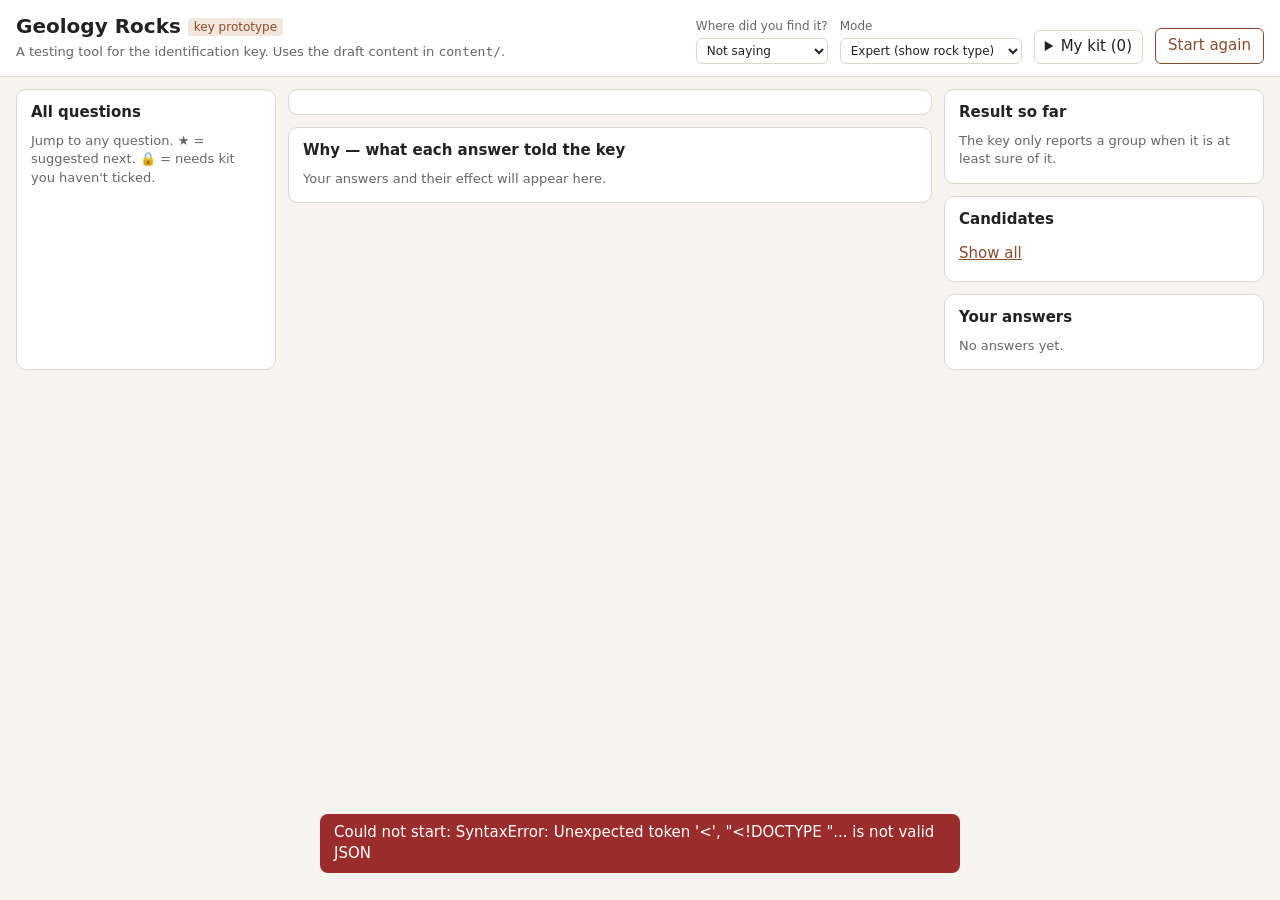
==== engine/python/geology_engine/web/static/index.html @ 8e889d71 "M2: scoring engine prototype, scenarios, simulation, browser key - pipeline/compiler: content -> bui" ====
<!doctype html>
<!-- SPDX-FileCopyrightText: Geology Rocks contributors -->
<!-- SPDX-License-Identifier: GPL-3.0-or-later -->
<html lang="en-GB">
<head>
<meta charset="utf-8">
<meta name="viewport" content="width=device-width, initial-scale=1">
<title>Geology Rocks key prototype</title>
<link rel="stylesheet" href="style.css">
</head>
<body>
<header>
  <div class="title">
    <h1>Geology Rocks <span class="tag">key prototype</span></h1>
    <p class="sub">A testing tool for the identification key. Uses the draft content in <code>content/</code>.</p>
  </div>
  <div class="setup">
    <label>Where did you find it?
      <select id="context"><option value="">Not saying</option></select>
    </label>
    <label>Mode
      <select id="mode">
        <option value="expert">Expert (show rock type)</option>
        <option value="beginner">Beginner (stop at group)</option>
      </select>
    </label>
    <details id="kit-box">
      <summary>My kit (<span id="kit-count">0</span>)</summary>
      <div id="kit"></div>
    </details>
    <button id="restart" class="secondary">Start again</button>
  </div>
</header>

<main>
  <section id="col-questions" class="panel">
    <h2>All questions</h2>
    <p class="hint">Jump to any question. ★ = suggested next. 🔒 = needs kit you haven't ticked.</p>
    <ol id="question-list"></ol>
  </section>

  <section id="col-centre">
    <div id="current" class="panel"></div>
    <div id="explain" class="panel">
      <h2>Why — what each answer told the key</h2>
      <ol id="trace"></ol>
      <p id="trace-empty" class="hint">Your answers and their effect will appear here.</p>
    </div>
  </section>

  <section id="col-result">
    <div class="panel result">
      <h2>Result so far</h2>
      <p id="phrase" class="phrase"></p>
      <ol id="path" class="path"></ol>
      <p class="hint">The key only reports a group when it is at least <span id="tau"></span> sure of it.</p>
    </div>
    <div class="panel">
      <h2>Candidates</h2>
      <ol id="candidates"></ol>
      <button id="more" class="link">Show all</button>
    </div>
    <div class="panel">
      <h2>Your answers</h2>
      <ol id="answers"></ol>
      <p id="answers-empty" class="hint">No answers yet.</p>
    </div>
  </section>
</main>
<p id="error" role="alert" hidden></p>
<script src="app.js"></script>
</body>
</html>
---- engine/python/geology_engine/web/static/style.css ----
/* SPDX-FileCopyrightText: Geology Rocks contributors */
/* SPDX-License-Identifier: GPL-3.0-or-later */
:root {
  --bg: #f6f4ef; --panel: #ffffff; --ink: #222; --muted: #666; --line: #ddd7cc;
  --accent: #8a4b2a; --accent-soft: #f3e6dc; --good: #2f6b3a; --bad: #9b2c2c; --bar: #c98b5f;
}
@media (prefers-color-scheme: dark) {
  :root { --bg: #1b1a18; --panel: #262421; --ink: #eee; --muted: #aaa; --line: #3d3a35;
          --accent: #e0a37a; --accent-soft: #3a2c22; --good: #8fd19e; --bad: #f0a0a0; --bar: #b07a52; }
}
* { box-sizing: border-box; }
body { margin: 0; font: 15px/1.45 system-ui, sans-serif; background: var(--bg); color: var(--ink); }
header { display: flex; flex-wrap: wrap; gap: 12px 24px; align-items: flex-end; justify-content: space-between;
         padding: 12px 16px; border-bottom: 1px solid var(--line); background: var(--panel); }
h1 { margin: 0; font-size: 20px; }
h2 { margin: 0 0 8px; font-size: 15px; }
.tag { font-size: 12px; font-weight: normal; background: var(--accent-soft); color: var(--accent);
       padding: 2px 6px; border-radius: 4px; vertical-align: middle; }
.sub, .hint { margin: 2px 0; color: var(--muted); font-size: 13px; }
.setup { display: flex; flex-wrap: wrap; gap: 12px; align-items: flex-end; }
.setup label { display: flex; flex-direction: column; font-size: 12px; color: var(--muted); gap: 2px; }
select, button { font: inherit; }
select { padding: 4px 6px; border: 1px solid var(--line); border-radius: 6px; background: var(--panel); color: var(--ink); }
#kit-box { position: relative; }
#kit-box summary { cursor: pointer; padding: 5px 10px; border: 1px solid var(--line); border-radius: 6px; }
#kit { position: absolute; right: 0; z-index: 5; background: var(--panel); border: 1px solid var(--line);
       border-radius: 8px; padding: 8px 12px; width: 280px; box-shadow: 0 4px 16px rgba(0,0,0,.15); }
#kit label { display: block; padding: 2px 0; font-size: 14px; color: var(--ink); }
button { cursor: pointer; border-radius: 6px; border: 1px solid var(--accent); background: var(--accent);
         color: #fff; padding: 6px 12px; }
button.secondary { background: transparent; color: var(--accent); }
button.link { background: none; border: none; color: var(--accent); padding: 4px 0; text-decoration: underline; }
main { display: grid; grid-template-columns: 260px minmax(0, 1fr) 320px; gap: 12px; padding: 12px 16px; }
@media (max-width: 1050px) { main { grid-template-columns: 1fr; } }
.panel { background: var(--panel); border: 1px solid var(--line); border-radius: 10px; padding: 12px 14px; margin-bottom: 12px; }
ol { margin: 0; padding: 0; list-style: none; }

#question-list li { padding: 5px 6px; border-radius: 6px; cursor: pointer; display: flex; gap: 6px; font-size: 14px; }
#question-list li:hover, #question-list li.current { background: var(--accent-soft); }
#question-list li .mark { width: 18px; flex: none; text-align: center; }
#question-list li.answered .q { color: var(--muted); }
#question-list li .ans { display: block; font-size: 12px; color: var(--good); }
#question-list li.skipped .ans { color: var(--muted); }
#question-list li.later { opacity: .55; }

#current h2.question { font-size: 19px; margin-bottom: 4px; }
#current .howto { color: var(--muted); margin: 0 0 8px; }
#current .safety { background: #fff3cd; color: #6b5300; border-radius: 6px; padding: 6px 10px; margin: 6px 0; }
#current .kitnote { color: var(--bad); font-size: 13px; }
.options { display: grid; grid-template-columns: repeat(auto-fill, minmax(150px, 1fr)); gap: 10px; margin: 12px 0; }
.option { border: 2px solid var(--line); border-radius: 10px; padding: 8px; cursor: pointer; background: var(--panel);
          color: var(--ink); text-align: left; font: inherit; display: flex; flex-direction: column; gap: 6px; }
.option:hover { border-color: var(--accent); }
.option.chosen { border-color: var(--accent); background: var(--accent-soft); }
.placeholder { aspect-ratio: 4 / 3; border: 1px dashed var(--muted); border-radius: 6px; display: flex;
               align-items: center; justify-content: center; color: var(--muted); font-size: 12px; text-align: center; }
.actions { display: flex; gap: 8px; flex-wrap: wrap; }
.done-msg { font-size: 16px; }

.phrase { font-size: 18px; font-weight: 600; margin: 0 0 6px; }
.path li { font-size: 13px; padding-left: 10px; border-left: 3px solid var(--accent); margin: 2px 0; }
#candidates li { display: grid; grid-template-columns: 1fr 48px; gap: 2px 8px; font-size: 14px; margin-bottom: 4px; }
#candidates .bar { grid-column: 1 / -1; height: 5px; background: var(--line); border-radius: 3px; overflow: hidden; }
#candidates .bar span { display: block; height: 100%; background: var(--bar); }
#candidates .grp { color: var(--muted); font-size: 12px; }
#candidates .p { text-align: right; font-variant-numeric: tabular-nums; }
#answers li { display: flex; justify-content: space-between; gap: 6px; font-size: 14px; padding: 4px 0;
              border-bottom: 1px solid var(--line); }
#answers li .a { color: var(--good); }
#answers li.skipped .a { color: var(--muted); }
#answers button { padding: 0 6px; font-size: 12px; }

#trace li { border-bottom: 1px solid var(--line); padding: 8px 0; }
#trace .said { font-weight: 600; }
#trace .tells { color: var(--muted); font-style: italic; margin: 2px 0 4px; }
.chips { display: flex; flex-wrap: wrap; gap: 4px; }
.chip { font-size: 12px; padding: 2px 6px; border-radius: 10px; background: var(--line); }
.chip.up { background: #dcefdc; color: #1f4f28; }
.chip.down { background: #f4dada; color: #6b1f1f; }
@media (prefers-color-scheme: dark) {
  .chip.up { background: #23402a; color: #bfe6c7; } .chip.down { background: #4a2323; color: #f3c5c5; }
  #current .safety { background: #4a3f1a; color: #f5e3a3; }
}
#error { position: fixed; bottom: 12px; left: 50%; transform: translateX(-50%); background: var(--bad); color: #fff;
         padding: 8px 14px; border-radius: 8px; }
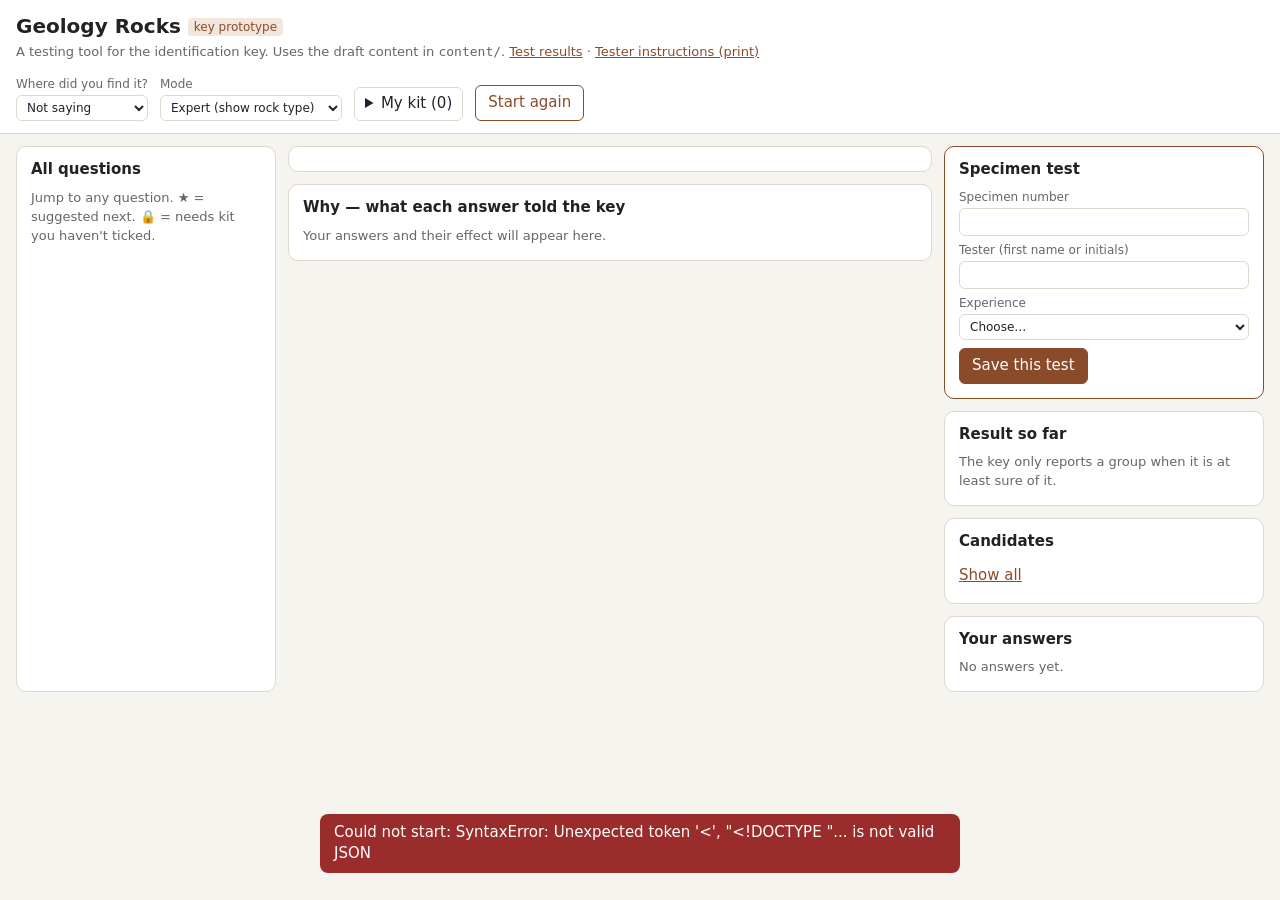
==== commit 6ce07c4d: "M3: specimen testing — save tests, Test results page, report, tester sheet - Key page: Specimen test" ====
--- a/engine/python/geology_engine/web/static/index.html
+++ b/engine/python/geology_engine/web/static/index.html
@@ -12,7 +12,8 @@
 <header>
   <div class="title">
     <h1>Geology Rocks <span class="tag">key prototype</span></h1>
-    <p class="sub">A testing tool for the identification key. Uses the draft content in <code>content/</code>.</p>
+    <p class="sub">A testing tool for the identification key. Uses the draft content in <code>content/</code>.
+      <a href="results.html">Test results</a> · <a href="sheet.html" target="_blank">Tester instructions (print)</a></p>
   </div>
   <div class="setup">
     <label>Where did you find it?
@@ -49,6 +50,23 @@
   </section>
 
   <section id="col-result">
+    <div class="panel testing" id="testing">
+      <h2>Specimen test</h2>
+      <div class="test-fields">
+        <label>Specimen number <input id="t-specimen" autocomplete="off" maxlength="80"></label>
+        <label>Tester (first name or initials) <input id="t-tester" autocomplete="off" maxlength="80"></label>
+        <label>Experience <select id="t-experience"><option value="">Choose…</option></select></label>
+      </div>
+      <button id="t-save" type="button">Save this test</button>
+      <div id="t-confirm" hidden>
+        <p class="ask">How sure are you that the key's answer is right?</p>
+        <div id="t-confidence" class="conf"></div>
+        <label class="notes">Notes (optional) <textarea id="t-notes" rows="2" maxlength="500"
+          placeholder="Anything odd about the specimen or a question"></textarea></label>
+        <button id="t-cancel" type="button" class="secondary">Cancel</button>
+      </div>
+      <p id="t-msg" class="hint" role="status"></p>
+    </div>
     <div class="panel result">
       <h2>Result so far</h2>
       <p id="phrase" class="phrase"></p>
--- a/engine/python/geology_engine/web/static/style.css
+++ b/engine/python/geology_engine/web/static/style.css
@@ -81,5 +81,24 @@
   .chip.up { background: #23402a; color: #bfe6c7; } .chip.down { background: #4a2323; color: #f3c5c5; }
   #current .safety { background: #4a3f1a; color: #f5e3a3; }
 }
+.sub a { color: var(--accent); }
+.testing { border-color: var(--accent); }
+.test-fields { display: grid; gap: 6px; margin-bottom: 8px; }
+.test-fields label, .notes { display: flex; flex-direction: column; font-size: 12px; color: var(--muted); gap: 2px; }
+input, textarea { font: inherit; padding: 4px 6px; border: 1px solid var(--line); border-radius: 6px;
+                  background: var(--panel); color: var(--ink); }
+.ask { margin: 10px 0 6px; font-weight: 600; }
+.conf { display: flex; flex-direction: column; gap: 6px; margin-bottom: 8px; }
+.notes { margin-bottom: 8px; }
+#t-msg.ok { color: var(--good); font-weight: 600; }
+#t-msg.bad { color: var(--bad); }
 #error { position: fixed; bottom: 12px; left: 50%; transform: translateX(-50%); background: var(--bad); color: #fff;
          padding: 8px 14px; border-radius: 8px; }
+
+main.single { display: block; max-width: 1300px; }
+.table-wrap { overflow-x: auto; }
+#tests { border-collapse: collapse; width: 100%; font-size: 14px; }
+#tests th, #tests td { text-align: left; padding: 6px 8px; border-bottom: 1px solid var(--line); vertical-align: top; }
+#tests th { font-size: 12px; color: var(--muted); font-weight: 600; }
+#tests .saved { color: var(--good); font-weight: 600; }
+#tests .notes-cell { max-width: 260px; color: var(--muted); }
